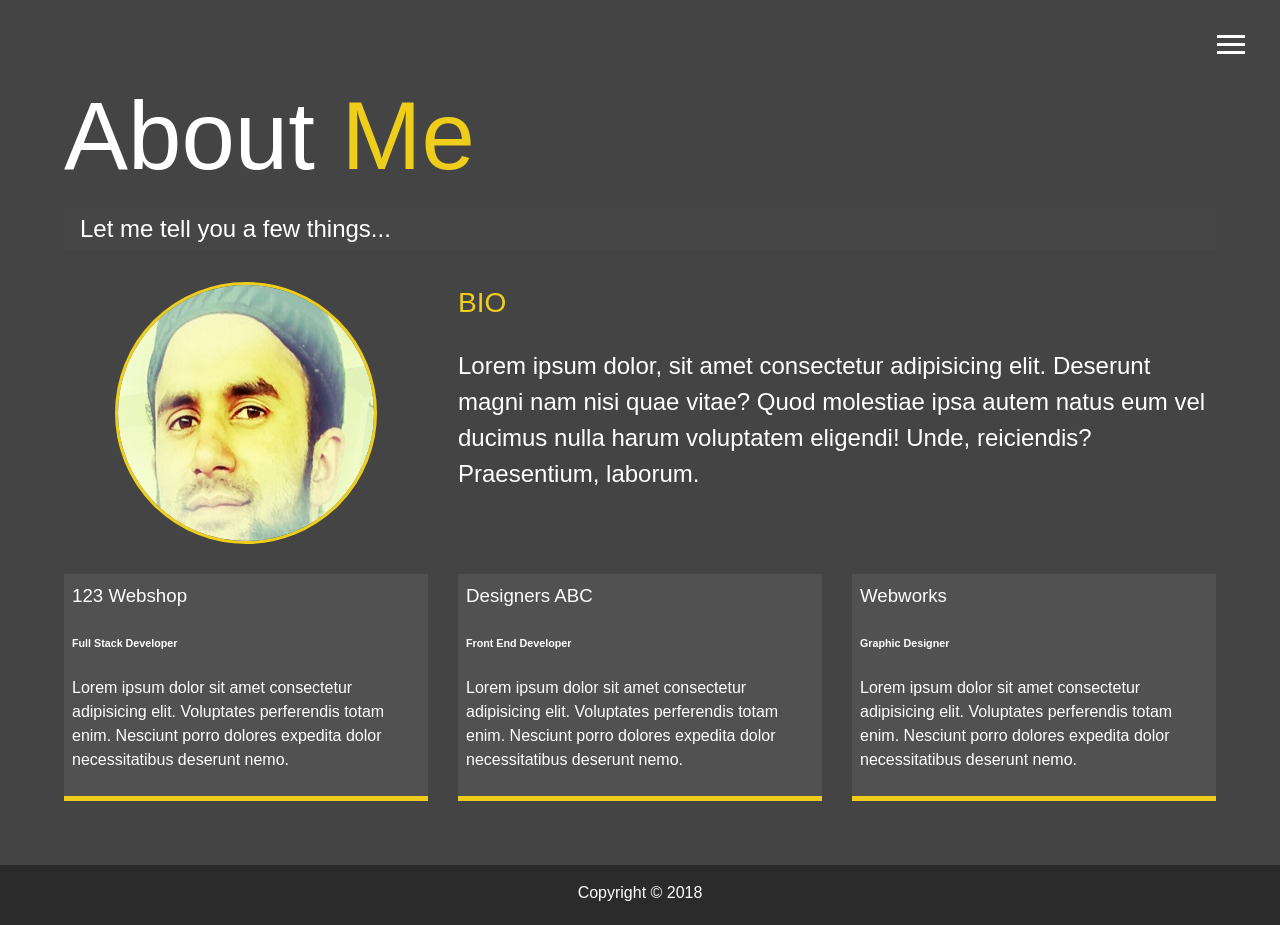
==== about.html @ 83adb35c "Upload site" ====
<!DOCTYPE html>
<html lang="en">

<head>
  <meta charset="UTF-8">
  <meta name="viewport" content="width=device-width, initial-scale=1.0">
  <meta name="description" content="Adnan Ayoub Software Developer from chitterwach Imamsahib - 192303 ">
  <meta name="author" content="Adnan Ayoub ">
  <link rel="icon" type="image/png" href="img/favicon.png">
  <meta http-equiv="X-UA-Compatible" content="ie=edge">
  <link rel="stylesheet" href="https://use.fontawesome.com/releases/v5.2.0/css/all.css" integrity="sha384-hWVjflwFxL6sNzntih27bfxkr27PmbbK/iSvJ+a4+0owXq79v+lsFkW54bOGbiDQ"
    crossorigin="anonymous">

  <link rel="stylesheet" href="css/main.css">
  <title>About Me</title>
</head>

<body>
  <header>
    <div class="menu-btn">
      <div class="btn-line"></div>
      <div class="btn-line"></div>
      <div class="btn-line"></div>
    </div>

    <nav class="menu">
      <div class="menu-branding">
        <div class="portrait"></div>
      </div>
      <ul class="menu-nav">
        <li class="nav-item">
          <a href="index.html" class="nav-link">
            Home
          </a>
        </li>
        <li class="nav-item current">
          <a href="about.html" class="nav-link">
            About Me
          </a>
        </li>
        <li class="nav-item">
          <a href="work.html" class="nav-link">
            My Work
          </a>
        </li>
        <li class="nav-item">
          <a href="contact.html" class="nav-link">
            How To Reach Me
          </a>
        </li>
      </ul>
    </nav>
  </header>

  <main id="about">
    <h1 class="lg-heading">
      About
      <span class="text-secondary">Me</span>
    </h1>
    <h2 class="sm-heading">
      Let me tell you a few things...
    </h2>
    <div class="about-info">
      <img src="img/portrait.jpg" alt="John Doe" class="bio-image">

      <div class="bio">
        <h3 class="text-secondary">BIO</h3>
        <p>Lorem ipsum dolor, sit amet consectetur adipisicing elit. Deserunt magni nam nisi quae vitae? Quod molestiae ipsa
          autem natus eum vel ducimus nulla harum voluptatem eligendi! Unde, reiciendis? Praesentium, laborum.</p>
      </div>

      <div class="job job-1">
        <h3>123 Webshop</h3>
        <h6>Full Stack Developer</h6>
        <p>Lorem ipsum dolor sit amet consectetur adipisicing elit. Voluptates perferendis totam enim. Nesciunt porro dolores
          expedita dolor necessitatibus deserunt nemo.</p>
      </div>

      <div class="job job-2">
        <h3>Designers ABC</h3>
        <h6>Front End Developer</h6>
        <p>Lorem ipsum dolor sit amet consectetur adipisicing elit. Voluptates perferendis totam enim. Nesciunt porro dolores
          expedita dolor necessitatibus deserunt nemo.</p>
      </div>

      <div class="job job-3">
        <h3>Webworks</h3>
        <h6>Graphic Designer</h6>
        <p>Lorem ipsum dolor sit amet consectetur adipisicing elit. Voluptates perferendis totam enim. Nesciunt porro dolores
          expedita dolor necessitatibus deserunt nemo.</p>
      </div>
    </div>
  </main>

  <footer id="main-footer">
    Copyright &copy; 2018
  </footer>

  <script src="js/main.js"></script>
</body>

</html>
---- css/main.css ----
.menu-btn {
  position: absolute;
  z-index: 3;
  right: 35px;
  top: 35px;
  cursor: pointer;
  transition: all 0.5s ease-out; }
  .menu-btn .btn-line {
    width: 28px;
    height: 3px;
    margin: 0 0 5px 0;
    background: #fff;
    transition: all 0.5s ease-out; }
  .menu-btn.close {
    transform: rotate(180deg); }
    .menu-btn.close .btn-line:nth-child(1) {
      transform: rotate(45deg) translate(5px, 5px); }
    .menu-btn.close .btn-line:nth-child(2) {
      opacity: 0; }
    .menu-btn.close .btn-line:nth-child(3) {
      transform: rotate(-45deg) translate(7px, -6px); }

.menu {
  position: fixed;
  top: 0;
  width: 100%;
  opacity: 0.9;
  visibility: hidden; }
  .menu.show {
    visibility: visible; }
  .menu-branding, .menu-nav {
    display: flex;
    flex-flow: column wrap;
    align-items: center;
    justify-content: center;
    float: left;
    width: 50%;
    height: 100vh;
    overflow: hidden; }
  .menu-nav {
    margin: 0;
    padding: 0;
    background: #373737;
    list-style: none;
    transform: translate3d(0, -100%, 0);
    transition: all 0.5s ease-out; }
    .menu-nav.show {
      transform: translate3d(0, 0, 0); }
  .menu-branding {
    background: #444;
    transform: translate3d(0, 100%, 0);
    transition: all 0.5s ease-out; }
    .menu-branding.show {
      transform: translate3d(0, 0, 0); }
    .menu-branding .portrait {
      width: 250px;
      height: 250px;
      background: url("../img/portrait.jpg");
      border-radius: 50%;
      border: solid 3px #eece1a; }
  .menu .nav-item {
    transform: translate3d(600px, 0, 0);
    transition: all 0.5s ease-out; }
    .menu .nav-item.show {
      transform: translate3d(0, 0, 0); }
    .menu .nav-item.current > a {
      color: #eece1a; }
  .menu .nav-link {
    display: inline-block;
    position: relative;
    font-size: 30px;
    text-transform: uppercase;
    padding: 1rem 0;
    font-weight: 300;
    color: #fff;
    text-decoration: none;
    transition: all 0.5s ease-out; }
    .menu .nav-link:hover {
      color: #eece1a; }

.nav-item:nth-child(1) {
  transition-delay: 0.1s; }

.nav-item:nth-child(2) {
  transition-delay: 0.2s; }

.nav-item:nth-child(3) {
  transition-delay: 0.3s; }

.nav-item:nth-child(4) {
  transition-delay: 0.4s; }

* {
  box-sizing: border-box; }

body {
  background: #444;
  color: #fff;
  height: 100%;
  margin: 0;
  font-family: 'Segoe UI', Tahoma, Geneva, Verdana, sans-serif;
  line-height: 1.5; }
  body#bg-img {
    background: url(../img/background.jpg);
    background-attachment: fixed;
    background-size: cover; }
    body#bg-img:after {
      content: '';
      position: absolute;
      top: 0;
      right: 0;
      width: 100%;
      height: 100%;
      z-index: -1;
      background: rgba(68, 68, 68, 0.9); }

h1,
h2,
h3 {
  margin: 0;
  font-weight: 400; }
  h1.lg-heading,
  h2.lg-heading,
  h3.lg-heading {
    font-size: 6rem; }
  h1.sm-heading,
  h2.sm-heading,
  h3.sm-heading {
    margin-bottom: 2rem;
    padding: 0.2rem 1rem;
    background: rgba(73, 73, 73, 0.5); }

a {
  color: #fff;
  text-decoration: none; }

header {
  position: fixed;
  z-index: 2;
  width: 100%; }

.text-secondary {
  color: #eece1a; }

main {
  padding: 4rem;
  min-height: calc(100vh - 60px); }
  main .icons {
    margin-top: 1rem; }
    main .icons a {
      padding: 0.4rem; }
      main .icons a:hover {
        color: #eece1a;
        transition: all 0.5s ease-out; }
  main#home {
    overflow: hidden; }
    main#home h1 {
      margin-top: 20vh; }

.about-info {
  display: grid;
  grid-gap: 30px;
  grid-template-areas: 'bioimage bio bio' 'job1 job2 job3';
  grid-template-columns: repeat(3, 1fr); }
  .about-info .bio-image {
    grid-area: bioimage;
    margin: auto;
    border-radius: 50%;
    border: #eece1a 3px solid; }
  .about-info .bio {
    grid-area: bio;
    font-size: 1.5rem; }
  .about-info .job-1 {
    grid-area: job1; }
  .about-info .job-2 {
    grid-area: job2; }
  .about-info .job-3 {
    grid-area: job3; }
  .about-info .job {
    background: #515151;
    padding: 0.5rem;
    border-bottom: #eece1a 5px solid; }

.projects {
  display: grid;
  grid-gap: 0.7rem;
  grid-template-columns: repeat(3, 1fr); }
  .projects img {
    width: 100%;
    border: 3px #fff solid; }
    .projects img:hover {
      opacity: 0.5;
      border-color: #eece1a;
      transition: all 0.5s ease-out; }

.boxes {
  display: flex;
  flex-wrap: wrap;
  justify-content: space-evenly;
  align-items: center;
  margin-top: 1rem; }
  .boxes div {
    font-size: 2rem;
    border: 3px #fff solid;
    padding: 1.5rem 2.5rem;
    margin-bottom: 3rem;
    transition: all 0.5s ease-out; }
    .boxes div:hover {
      padding: 0.5rem 1.5rem;
      background: #eece1a;
      color: #000; }
      .boxes div:hover span {
        color: #000; }

.btn, .btn-dark, .btn-light {
  display: block;
  padding: 0.5rem 1rem;
  border: 0;
  margin-bottom: 0.3rem; }
  .btn:hover, .btn-dark:hover, .btn-light:hover {
    background: #eece1a;
    color: #000; }

.btn-dark {
  background: black;
  color: #fff; }

.btn-light {
  background: #c4c4c4;
  color: #333; }

#main-footer {
  text-align: center;
  padding: 1rem;
  background: #2b2b2b;
  color: #fff;
  height: 60px; }

@media screen and (min-width: 1171px) {
  .projects {
    grid-template-columns: repeat(4, 1fr); } }

@media screen and (min-width: 769px) and (max-width: 1170px) {
  .projects {
    grid-template-columns: repeat(3, 1fr); } }

@media screen and (max-width: 768px) {
  main {
    align-items: center;
    text-align: center; }
    main .lg-heading {
      line-height: 1;
      margin-bottom: 1rem; }
  ul.menu-nav,
  div.menu-branding {
    float: none;
    width: 100%;
    min-height: 0; }
    ul.menu-nav.show,
    div.menu-branding.show {
      transform: translate3d(0, 0, 0); }
  .menu-nav {
    height: 75vh;
    transform: translate3d(-100%, 0, 0);
    font-size: 24px; }
  .menu-branding {
    height: 25vh;
    transform: translate3d(100%, 0, 0); }
    .menu-branding .portrait {
      background: url("../img/portrait_small.jpg");
      width: 150px;
      height: 150px; }
  .about-info {
    grid-template-areas: 'bioimage' 'bio' 'job1' 'job2' 'job3';
    grid-template-columns: 1fr; }
  .projects {
    grid-template-columns: repeat(2, 1fr); } }

@media screen and (max-width: 500px) {
  main#home h1 {
    margin-top: 10vh; }
  .projects {
    grid-template-columns: 1fr; } }
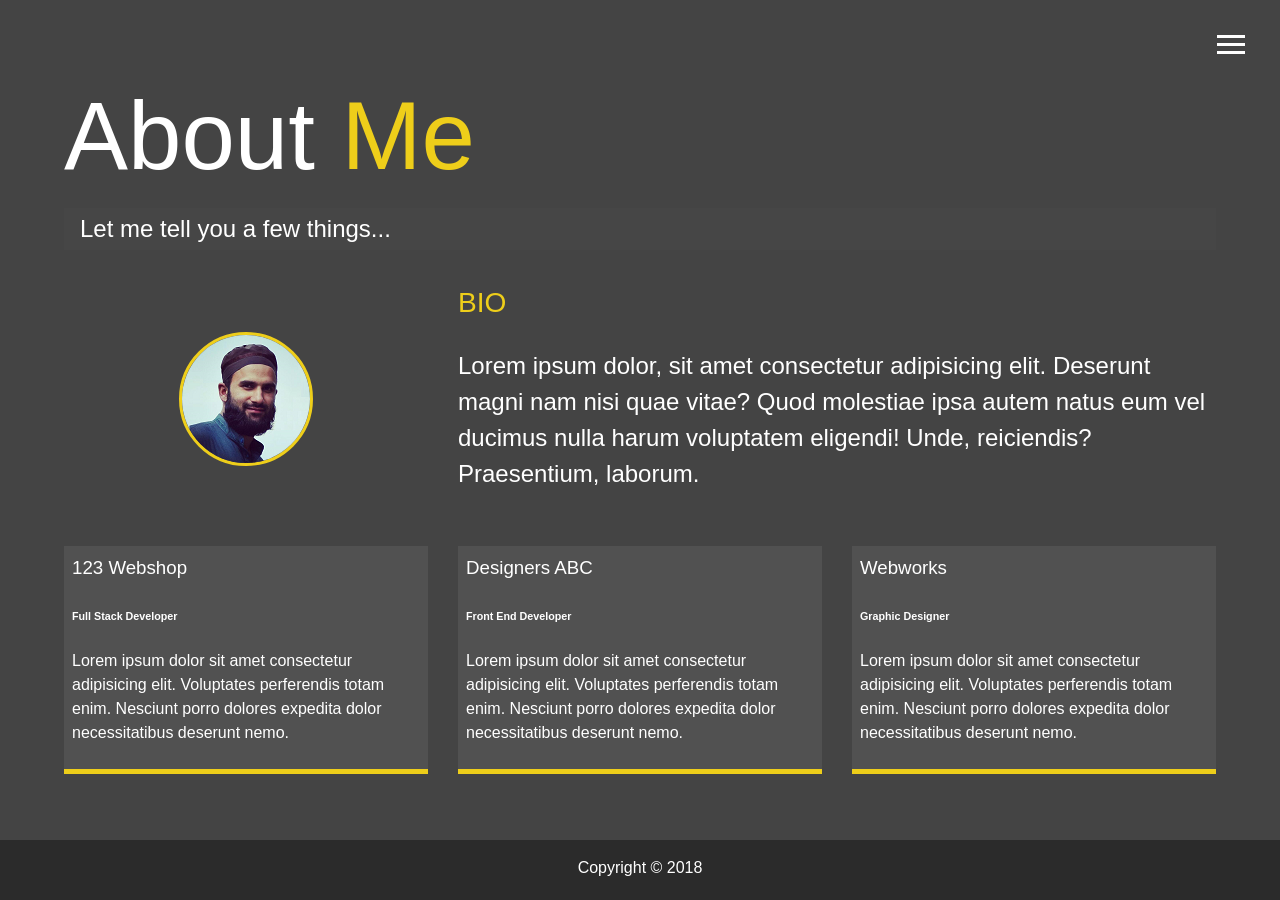
==== commit cfd1370c: "Profile Pic changed" ====
--- a/about.html
+++ b/about.html
@@ -61,7 +61,7 @@
       Let me tell you a few things...
     </h2>
     <div class="about-info">
-      <img src="img/portrait.jpg" alt="John Doe" class="bio-image">
+      <img src="img/portrait.png" alt="Adnan Ayoub" class="bio-image">
 
       <div class="bio">
         <h3 class="text-secondary">BIO</h3>
--- a/css/main.css
+++ b/css/main.css
@@ -55,7 +55,7 @@
     .menu-branding .portrait {
       width: 250px;
       height: 250px;
-      background: url("../img/portrait.jpg");
+      background: url("../img/portrait.png");
       border-radius: 50%;
       border: solid 3px #eece1a; }
   .menu .nav-item {
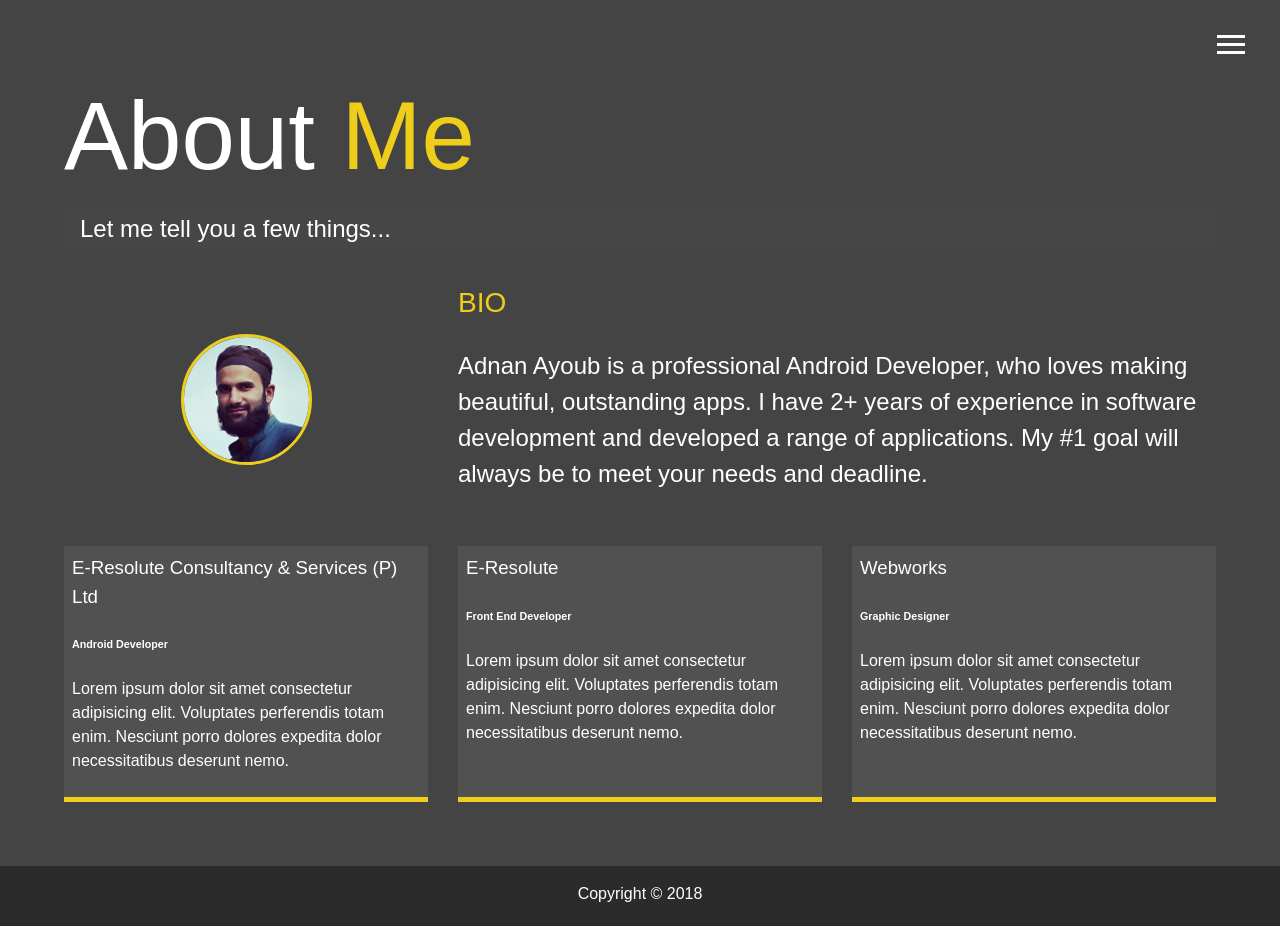
==== commit 8d23cea0: "Updation #1" ====
--- a/about.html
+++ b/about.html
@@ -65,19 +65,18 @@
 
       <div class="bio">
         <h3 class="text-secondary">BIO</h3>
-        <p>Lorem ipsum dolor, sit amet consectetur adipisicing elit. Deserunt magni nam nisi quae vitae? Quod molestiae ipsa
-          autem natus eum vel ducimus nulla harum voluptatem eligendi! Unde, reiciendis? Praesentium, laborum.</p>
+        <p>Adnan Ayoub is a professional  Android Developer, who loves making beautiful, outstanding apps. I have 2+ years of experience in software development and developed a range of applications. My #1 goal will always be to meet your needs and deadline.</p>
       </div>
 
       <div class="job job-1">
-        <h3>123 Webshop</h3>
-        <h6>Full Stack Developer</h6>
+        <h3>E-Resolute Consultancy & Services (P) Ltd</h3>
+        <h6>Android Developer</h6>
         <p>Lorem ipsum dolor sit amet consectetur adipisicing elit. Voluptates perferendis totam enim. Nesciunt porro dolores
           expedita dolor necessitatibus deserunt nemo.</p>
       </div>
 
       <div class="job job-2">
-        <h3>Designers ABC</h3>
+        <h3>E-Resolute</h3>
         <h6>Front End Developer</h6>
         <p>Lorem ipsum dolor sit amet consectetur adipisicing elit. Voluptates perferendis totam enim. Nesciunt porro dolores
           expedita dolor necessitatibus deserunt nemo.</p>
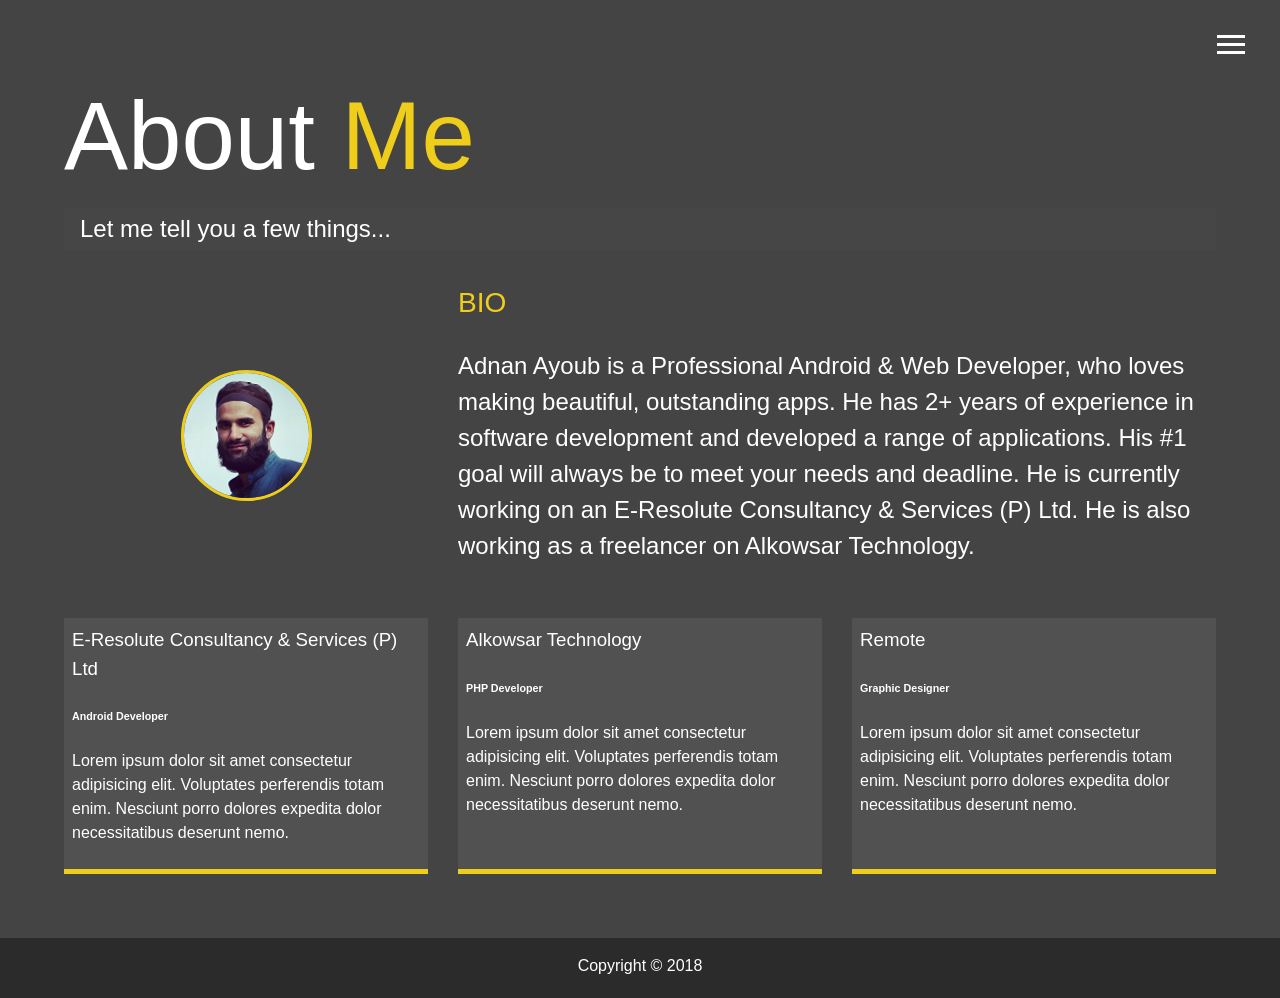
==== commit 194d4611: "updation 2" ====
--- a/about.html
+++ b/about.html
@@ -65,7 +65,7 @@
 
       <div class="bio">
         <h3 class="text-secondary">BIO</h3>
-        <p>Adnan Ayoub is a professional  Android Developer, who loves making beautiful, outstanding apps. I have 2+ years of experience in software development and developed a range of applications. My #1 goal will always be to meet your needs and deadline.</p>
+        <p>Adnan Ayoub is a Professional Android & Web Developer, who loves making beautiful, outstanding apps. He has 2+ years of experience in software development and developed a range of applications. His #1 goal will always be to meet your needs and deadline. He is currently working on an E-Resolute Consultancy & Services (P) Ltd. He is also working as a freelancer on Alkowsar Technology. </p>
       </div>
 
       <div class="job job-1">
@@ -76,14 +76,14 @@
       </div>
 
       <div class="job job-2">
-        <h3>E-Resolute</h3>
-        <h6>Front End Developer</h6>
+        <h3>Alkowsar Technology</h3>
+        <h6>PHP Developer</h6>
         <p>Lorem ipsum dolor sit amet consectetur adipisicing elit. Voluptates perferendis totam enim. Nesciunt porro dolores
           expedita dolor necessitatibus deserunt nemo.</p>
       </div>
 
       <div class="job job-3">
-        <h3>Webworks</h3>
+        <h3>Remote</h3>
         <h6>Graphic Designer</h6>
         <p>Lorem ipsum dolor sit amet consectetur adipisicing elit. Voluptates perferendis totam enim. Nesciunt porro dolores
           expedita dolor necessitatibus deserunt nemo.</p>
--- a/css/main.css
+++ b/css/main.css
@@ -1,34 +1,50 @@
 .menu-btn {
-  position: absolute;
-  z-index: 3;
-  right: 35px;
-  top: 35px;
-  cursor: pointer;
-  transition: all 0.5s ease-out; }
-  .menu-btn .btn-line {
+    position: absolute;
+    z-index: 3;
+    right: 35px;
+    top: 35px;
+    cursor: pointer;
+    transition: all 0.5s ease-out;
+}
+
+.menu-btn .btn-line {
     width: 28px;
     height: 3px;
     margin: 0 0 5px 0;
     background: #fff;
-    transition: all 0.5s ease-out; }
-  .menu-btn.close {
-    transform: rotate(180deg); }
-    .menu-btn.close .btn-line:nth-child(1) {
-      transform: rotate(45deg) translate(5px, 5px); }
-    .menu-btn.close .btn-line:nth-child(2) {
-      opacity: 0; }
-    .menu-btn.close .btn-line:nth-child(3) {
-      transform: rotate(-45deg) translate(7px, -6px); }
+    transition: all 0.5s ease-out;
+}
+
+.menu-btn.close {
+    transform: rotate(180deg);
+}
+
+.menu-btn.close .btn-line:nth-child(1) {
+    transform: rotate(45deg) translate(5px, 5px);
+}
+
+.menu-btn.close .btn-line:nth-child(2) {
+    opacity: 0;
+}
+
+.menu-btn.close .btn-line:nth-child(3) {
+    transform: rotate(-45deg) translate(7px, -6px);
+}
 
 .menu {
-  position: fixed;
-  top: 0;
-  width: 100%;
-  opacity: 0.9;
-  visibility: hidden; }
-  .menu.show {
-    visibility: visible; }
-  .menu-branding, .menu-nav {
+    position: fixed;
+    top: 0;
+    width: 100%;
+    opacity: 0.9;
+    visibility: hidden;
+}
+
+.menu.show {
+    visibility: visible;
+}
+
+.menu-branding,
+.menu-nav {
     display: flex;
     flex-flow: column wrap;
     align-items: center;
@@ -36,36 +52,54 @@
     float: left;
     width: 50%;
     height: 100vh;
-    overflow: hidden; }
-  .menu-nav {
+    overflow: hidden;
+}
+
+.menu-nav {
     margin: 0;
     padding: 0;
     background: #373737;
     list-style: none;
     transform: translate3d(0, -100%, 0);
-    transition: all 0.5s ease-out; }
-    .menu-nav.show {
-      transform: translate3d(0, 0, 0); }
-  .menu-branding {
+    transition: all 0.5s ease-out;
+}
+
+.menu-nav.show {
+    transform: translate3d(0, 0, 0);
+}
+
+.menu-branding {
     background: #444;
     transform: translate3d(0, 100%, 0);
-    transition: all 0.5s ease-out; }
-    .menu-branding.show {
-      transform: translate3d(0, 0, 0); }
-    .menu-branding .portrait {
-      width: 250px;
-      height: 250px;
-      background: url("../img/portrait.png");
-      border-radius: 50%;
-      border: solid 3px #eece1a; }
-  .menu .nav-item {
+    transition: all 0.5s ease-out;
+}
+
+.menu-branding.show {
+    transform: translate3d(0, 0, 0);
+}
+
+.menu-branding .portrait {
+    width: 250px;
+    height: 250px;
+    background: url("../img/adnan.png");
+    border-radius: 50%;
+    border: solid 3px #eece1a;
+}
+
+.menu .nav-item {
     transform: translate3d(600px, 0, 0);
-    transition: all 0.5s ease-out; }
-    .menu .nav-item.show {
-      transform: translate3d(0, 0, 0); }
-    .menu .nav-item.current > a {
-      color: #eece1a; }
-  .menu .nav-link {
+    transition: all 0.5s ease-out;
+}
+
+.menu .nav-item.show {
+    transform: translate3d(0, 0, 0);
+}
+
+.menu .nav-item.current>a {
+    color: #eece1a;
+}
+
+.menu .nav-link {
     display: inline-block;
     position: relative;
     font-size: 30px;
@@ -74,210 +108,294 @@
     font-weight: 300;
     color: #fff;
     text-decoration: none;
-    transition: all 0.5s ease-out; }
-    .menu .nav-link:hover {
-      color: #eece1a; }
+    transition: all 0.5s ease-out;
+}
+
+.menu .nav-link:hover {
+    color: #eece1a;
+}
 
 .nav-item:nth-child(1) {
-  transition-delay: 0.1s; }
+    transition-delay: 0.1s;
+}
 
 .nav-item:nth-child(2) {
-  transition-delay: 0.2s; }
+    transition-delay: 0.2s;
+}
 
 .nav-item:nth-child(3) {
-  transition-delay: 0.3s; }
+    transition-delay: 0.3s;
+}
 
 .nav-item:nth-child(4) {
-  transition-delay: 0.4s; }
+    transition-delay: 0.4s;
+}
 
 * {
-  box-sizing: border-box; }
+    box-sizing: border-box;
+}
 
 body {
-  background: #444;
-  color: #fff;
-  height: 100%;
-  margin: 0;
-  font-family: 'Segoe UI', Tahoma, Geneva, Verdana, sans-serif;
-  line-height: 1.5; }
-  body#bg-img {
+    background: #444;
+    color: #fff;
+    height: 100%;
+    margin: 0;
+    font-family: 'Segoe UI', Tahoma, Geneva, Verdana, sans-serif;
+    line-height: 1.5;
+}
+
+body#bg-img {
     background: url(../img/background.jpg);
     background-attachment: fixed;
-    background-size: cover; }
-    body#bg-img:after {
-      content: '';
-      position: absolute;
-      top: 0;
-      right: 0;
-      width: 100%;
-      height: 100%;
-      z-index: -1;
-      background: rgba(68, 68, 68, 0.9); }
+    background-size: cover;
+}
+
+body#bg-img:after {
+    content: '';
+    position: absolute;
+    top: 0;
+    right: 0;
+    width: 100%;
+    height: 100%;
+    z-index: -1;
+    background: rgba(68, 68, 68, 0.9);
+}
 
 h1,
 h2,
 h3 {
-  margin: 0;
-  font-weight: 400; }
-  h1.lg-heading,
-  h2.lg-heading,
-  h3.lg-heading {
-    font-size: 6rem; }
-  h1.sm-heading,
-  h2.sm-heading,
-  h3.sm-heading {
+    margin: 0;
+    font-weight: 400;
+}
+
+h1.lg-heading,
+h2.lg-heading,
+h3.lg-heading {
+    font-size: 6rem;
+}
+
+h1.sm-heading,
+h2.sm-heading,
+h3.sm-heading {
     margin-bottom: 2rem;
     padding: 0.2rem 1rem;
-    background: rgba(73, 73, 73, 0.5); }
+    background: rgba(73, 73, 73, 0.5);
+}
 
 a {
-  color: #fff;
-  text-decoration: none; }
+    color: #fff;
+    text-decoration: none;
+}
 
 header {
-  position: fixed;
-  z-index: 2;
-  width: 100%; }
+    position: fixed;
+    z-index: 2;
+    width: 100%;
+}
 
 .text-secondary {
-  color: #eece1a; }
+    color: #eece1a;
+}
 
 main {
-  padding: 4rem;
-  min-height: calc(100vh - 60px); }
-  main .icons {
-    margin-top: 1rem; }
-    main .icons a {
-      padding: 0.4rem; }
-      main .icons a:hover {
-        color: #eece1a;
-        transition: all 0.5s ease-out; }
-  main#home {
-    overflow: hidden; }
-    main#home h1 {
-      margin-top: 20vh; }
+    padding: 4rem;
+    min-height: calc(100vh - 60px);
+}
+
+main .icons {
+    margin-top: 1rem;
+}
+
+main .icons a {
+    padding: 0.4rem;
+}
+
+main .icons a:hover {
+    color: #eece1a;
+    transition: all 0.5s ease-out;
+}
+
+main#home {
+    overflow: hidden;
+}
+
+main#home h1 {
+    margin-top: 20vh;
+}
 
 .about-info {
-  display: grid;
-  grid-gap: 30px;
-  grid-template-areas: 'bioimage bio bio' 'job1 job2 job3';
-  grid-template-columns: repeat(3, 1fr); }
-  .about-info .bio-image {
+    display: grid;
+    grid-gap: 30px;
+    grid-template-areas: 'bioimage bio bio' 'job1 job2 job3';
+    grid-template-columns: repeat(3, 1fr);
+}
+
+.about-info .bio-image {
     grid-area: bioimage;
     margin: auto;
     border-radius: 50%;
-    border: #eece1a 3px solid; }
-  .about-info .bio {
+    border: #eece1a 3px solid;
+}
+
+.about-info .bio {
     grid-area: bio;
-    font-size: 1.5rem; }
-  .about-info .job-1 {
-    grid-area: job1; }
-  .about-info .job-2 {
-    grid-area: job2; }
-  .about-info .job-3 {
-    grid-area: job3; }
-  .about-info .job {
+    font-size: 1.5rem;
+}
+
+.about-info .job-1 {
+    grid-area: job1;
+}
+
+.about-info .job-2 {
+    grid-area: job2;
+}
+
+.about-info .job-3 {
+    grid-area: job3;
+}
+
+.about-info .job {
     background: #515151;
     padding: 0.5rem;
-    border-bottom: #eece1a 5px solid; }
+    border-bottom: #eece1a 5px solid;
+}
 
 .projects {
-  display: grid;
-  grid-gap: 0.7rem;
-  grid-template-columns: repeat(3, 1fr); }
-  .projects img {
+    display: grid;
+    grid-gap: 0.7rem;
+    grid-template-columns: repeat(3, 1fr);
+}
+
+.projects img {
     width: 100%;
-    border: 3px #fff solid; }
-    .projects img:hover {
-      opacity: 0.5;
-      border-color: #eece1a;
-      transition: all 0.5s ease-out; }
+    border: 3px #fff solid;
+}
+
+.projects img:hover {
+    opacity: 0.5;
+    border-color: #eece1a;
+    transition: all 0.5s ease-out;
+}
 
 .boxes {
-  display: flex;
-  flex-wrap: wrap;
-  justify-content: space-evenly;
-  align-items: center;
-  margin-top: 1rem; }
-  .boxes div {
+    display: flex;
+    flex-wrap: wrap;
+    justify-content: space-evenly;
+    align-items: center;
+    margin-top: 1rem;
+}
+
+.boxes div {
     font-size: 2rem;
     border: 3px #fff solid;
     padding: 1.5rem 2.5rem;
     margin-bottom: 3rem;
-    transition: all 0.5s ease-out; }
-    .boxes div:hover {
-      padding: 0.5rem 1.5rem;
-      background: #eece1a;
-      color: #000; }
-      .boxes div:hover span {
-        color: #000; }
-
-.btn, .btn-dark, .btn-light {
-  display: block;
-  padding: 0.5rem 1rem;
-  border: 0;
-  margin-bottom: 0.3rem; }
-  .btn:hover, .btn-dark:hover, .btn-light:hover {
+    transition: all 0.5s ease-out;
+}
+
+.boxes div:hover {
+    padding: 0.5rem 1.5rem;
     background: #eece1a;
-    color: #000; }
+    color: #000;
+}
+
+.boxes div:hover span {
+    color: #000;
+}
+
+.btn,
+.btn-dark,
+.btn-light {
+    display: block;
+    padding: 0.5rem 1rem;
+    border: 0;
+    margin-bottom: 0.3rem;
+}
+
+.btn:hover,
+.btn-dark:hover,
+.btn-light:hover {
+    background: #eece1a;
+    color: #000;
+}
 
 .btn-dark {
-  background: black;
-  color: #fff; }
+    background: black;
+    color: #fff;
+}
 
 .btn-light {
-  background: #c4c4c4;
-  color: #333; }
+    background: #c4c4c4;
+    color: #333;
+}
 
 #main-footer {
-  text-align: center;
-  padding: 1rem;
-  background: #2b2b2b;
-  color: #fff;
-  height: 60px; }
+    text-align: center;
+    padding: 1rem;
+    background: #2b2b2b;
+    color: #fff;
+    height: 60px;
+}
 
 @media screen and (min-width: 1171px) {
-  .projects {
-    grid-template-columns: repeat(4, 1fr); } }
+    .projects {
+        grid-template-columns: repeat(4, 1fr);
+    }
+}
 
 @media screen and (min-width: 769px) and (max-width: 1170px) {
-  .projects {
-    grid-template-columns: repeat(3, 1fr); } }
+    .projects {
+        grid-template-columns: repeat(3, 1fr);
+    }
+}
 
 @media screen and (max-width: 768px) {
-  main {
-    align-items: center;
-    text-align: center; }
+    main {
+        align-items: center;
+        text-align: center;
+    }
     main .lg-heading {
-      line-height: 1;
-      margin-bottom: 1rem; }
-  ul.menu-nav,
-  div.menu-branding {
-    float: none;
-    width: 100%;
-    min-height: 0; }
+        line-height: 1;
+        margin-bottom: 1rem;
+    }
+    ul.menu-nav,
+    div.menu-branding {
+        float: none;
+        width: 100%;
+        min-height: 0;
+    }
     ul.menu-nav.show,
     div.menu-branding.show {
-      transform: translate3d(0, 0, 0); }
-  .menu-nav {
-    height: 75vh;
-    transform: translate3d(-100%, 0, 0);
-    font-size: 24px; }
-  .menu-branding {
-    height: 25vh;
-    transform: translate3d(100%, 0, 0); }
+        transform: translate3d(0, 0, 0);
+    }
+    .menu-nav {
+        height: 75vh;
+        transform: translate3d(-100%, 0, 0);
+        font-size: 24px;
+    }
+    .menu-branding {
+        height: 25vh;
+        transform: translate3d(100%, 0, 0);
+    }
     .menu-branding .portrait {
-      background: url("../img/portrait_small.jpg");
-      width: 150px;
-      height: 150px; }
-  .about-info {
-    grid-template-areas: 'bioimage' 'bio' 'job1' 'job2' 'job3';
-    grid-template-columns: 1fr; }
-  .projects {
-    grid-template-columns: repeat(2, 1fr); } }
+        background: url("../img/portrait_small.jpg");
+        width: 150px;
+        height: 150px;
+    }
+    .about-info {
+        grid-template-areas: 'bioimage' 'bio' 'job1' 'job2' 'job3';
+        grid-template-columns: 1fr;
+    }
+    .projects {
+        grid-template-columns: repeat(2, 1fr);
+    }
+}
 
 @media screen and (max-width: 500px) {
-  main#home h1 {
-    margin-top: 10vh; }
-  .projects {
-    grid-template-columns: 1fr; } }
+    main#home h1 {
+        margin-top: 10vh;
+    }
+    .projects {
+        grid-template-columns: 1fr;
+    }
+}
